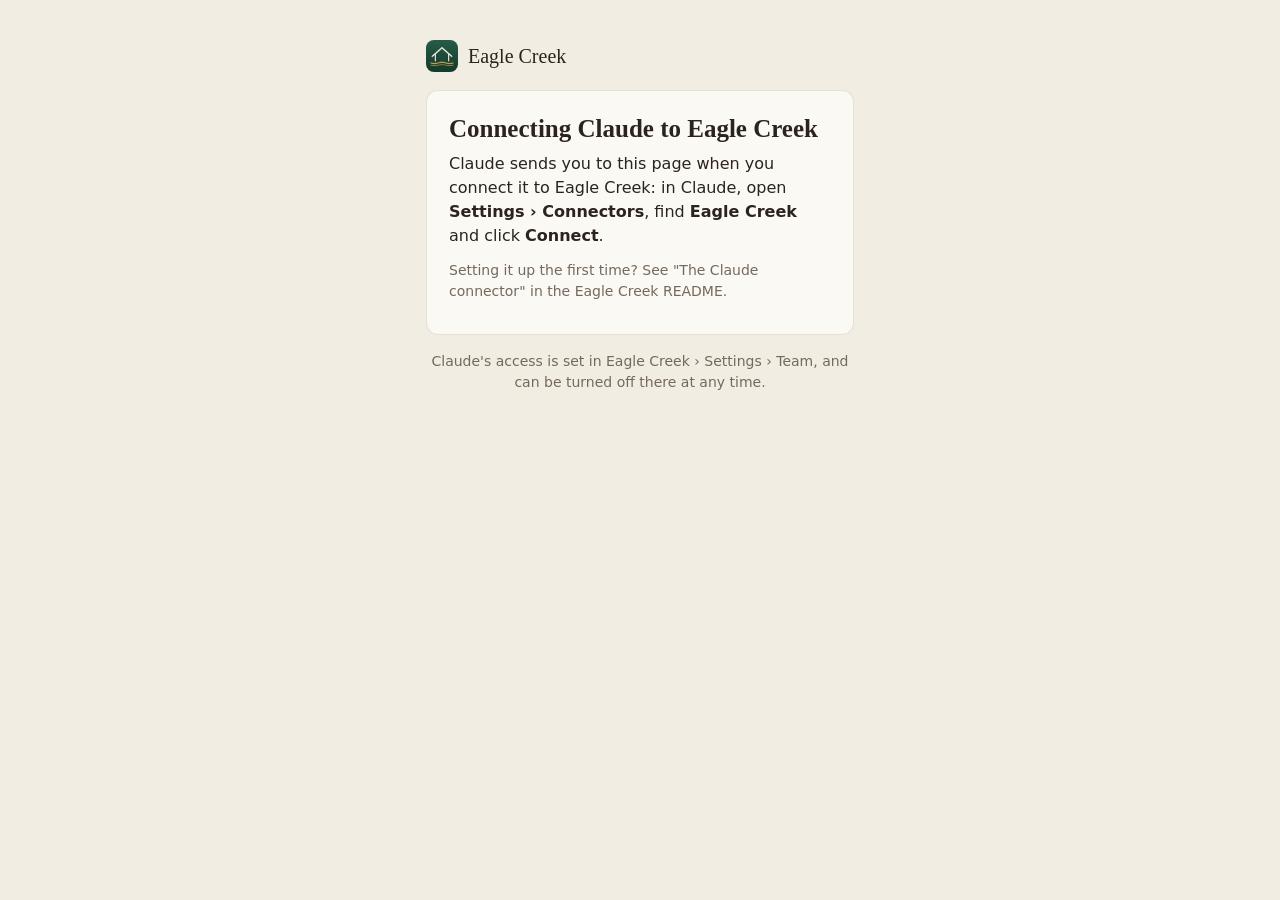
==== connect.html @ 976e8ce4 "Add the page that approves Claude's connection to Eagle Creek (connect.html) Supabase Auth's OAuth s" ====
<!doctype html>
<html lang="en">
<head>
<meta charset="utf-8">
<meta name="viewport" content="width=device-width, initial-scale=1">
<title>Connect Claude · Eagle Creek</title>
<meta name="referrer" content="no-referrer">
<meta name="robots" content="noindex">
<!-- This page talks only to the Eagle Creek Supabase project, and keeps the sign-in in memory. -->
<meta http-equiv="Content-Security-Policy" content="default-src 'none'; script-src 'self'; style-src 'self' 'unsafe-inline'; img-src 'self'; connect-src https://*.supabase.co; base-uri 'none'; form-action 'none'">
<link rel="icon" href="icon-32.png" sizes="32x32">
<style>
  :root {
    --page: #F2EDE3; --card: #FBF9F4; --text: #2B241D; --muted: #74695C; --forest: #2E5E3E; --forest-text: #FBF9F4;
    --stroke: rgba(134, 86, 47, .16); --field: #FFFFFF; --warn-bg: #F7E7D2; --warn-text: #7A3F12; --bad: #9B2C1F;
    color-scheme: light;
  }
  @media (prefers-color-scheme: dark) {
    :root {
      --page: #1C1915; --card: #26221D; --text: #EFE8DC; --muted: #A99D8C; --forest: #7DB58E; --forest-text: #13241A;
      --stroke: rgba(239, 232, 220, .12); --field: #1F1C18; --warn-bg: #3A2A1A; --warn-text: #F0C79A; --bad: #F08A7A;
      color-scheme: dark;
    }
  }
  * { box-sizing: border-box; }
  body { margin: 0; background: var(--page); color: var(--text); font: 16px/1.5 -apple-system, BlinkMacSystemFont, "Segoe UI", Roboto, system-ui, sans-serif; }
  main { max-width: 460px; margin: 0 auto; padding: 40px 16px 48px; }
  .brand { display: flex; align-items: center; gap: 10px; margin-bottom: 18px; }
  .brand img { width: 32px; height: 32px; border-radius: 8px; }
  .brand span { font-family: ui-serif, "New York", Georgia, serif; font-size: 20px; }
  .card { background: var(--card); border: 1px solid var(--stroke); border-radius: 12px; padding: 22px 22px 20px; }
  h1 { font-family: ui-serif, "New York", Georgia, serif; font-size: 25px; line-height: 1.25; margin: 0 0 8px; font-weight: 600; }
  p { margin: 0 0 12px; }
  .muted { color: var(--muted); font-size: 14px; }
  label { display: block; font-size: 14px; font-weight: 600; margin: 14px 0 6px; }
  input { width: 100%; font: inherit; padding: 11px 12px; border: 1px solid var(--stroke); border-radius: 8px; background: var(--field); color: var(--text); }
  input:focus { outline: 2px solid var(--forest); outline-offset: 1px; }
  .buttons { display: flex; gap: 10px; margin-top: 18px; }
  button { flex: 1; font: inherit; font-weight: 600; padding: 11px 14px; border-radius: 8px; border: 1px solid var(--stroke); background: transparent; color: var(--text); cursor: pointer; }
  button.primary { background: var(--forest); border-color: var(--forest); color: var(--forest-text); }
  button:disabled { opacity: .55; cursor: default; }
  .error { color: var(--bad); font-size: 14px; margin: 12px 0 0; }
  .warn { background: var(--warn-bg); color: var(--warn-text); border-radius: 8px; padding: 10px 12px; font-size: 14px; margin: 12px 0; }
  dl { margin: 14px 0; display: grid; grid-template-columns: auto 1fr; gap: 6px 14px; font-size: 15px; }
  dt { color: var(--muted); }
  dd { margin: 0; overflow-wrap: anywhere; }
  ul.access { list-style: none; padding: 0; margin: 8px 0 14px; border-top: 1px solid var(--stroke); }
  ul.access li { display: flex; justify-content: space-between; gap: 12px; padding: 7px 0; border-bottom: 1px solid var(--stroke); font-size: 15px; }
  ul.access li span:last-child { color: var(--muted); white-space: nowrap; }
  .foot { text-align: center; margin-top: 16px; }
  a { color: var(--forest); }
  [hidden] { display: none !important; }
</style>
</head>
<body>
<main>
  <div class="brand"><img src="icon-192.png" alt=""><span>Eagle Creek</span></div>
  <div class="card" id="card">
    <noscript><p>This page needs JavaScript.</p></noscript>
    <p class="muted" id="loading">Loading…</p>
  </div>
  <p class="muted foot">Claude's access is set in Eagle Creek › Settings › Team, and can be turned off there at any time.</p>
</main>
<script src="config.js"></script>
<script src="connect.js"></script>
</body>
</html>
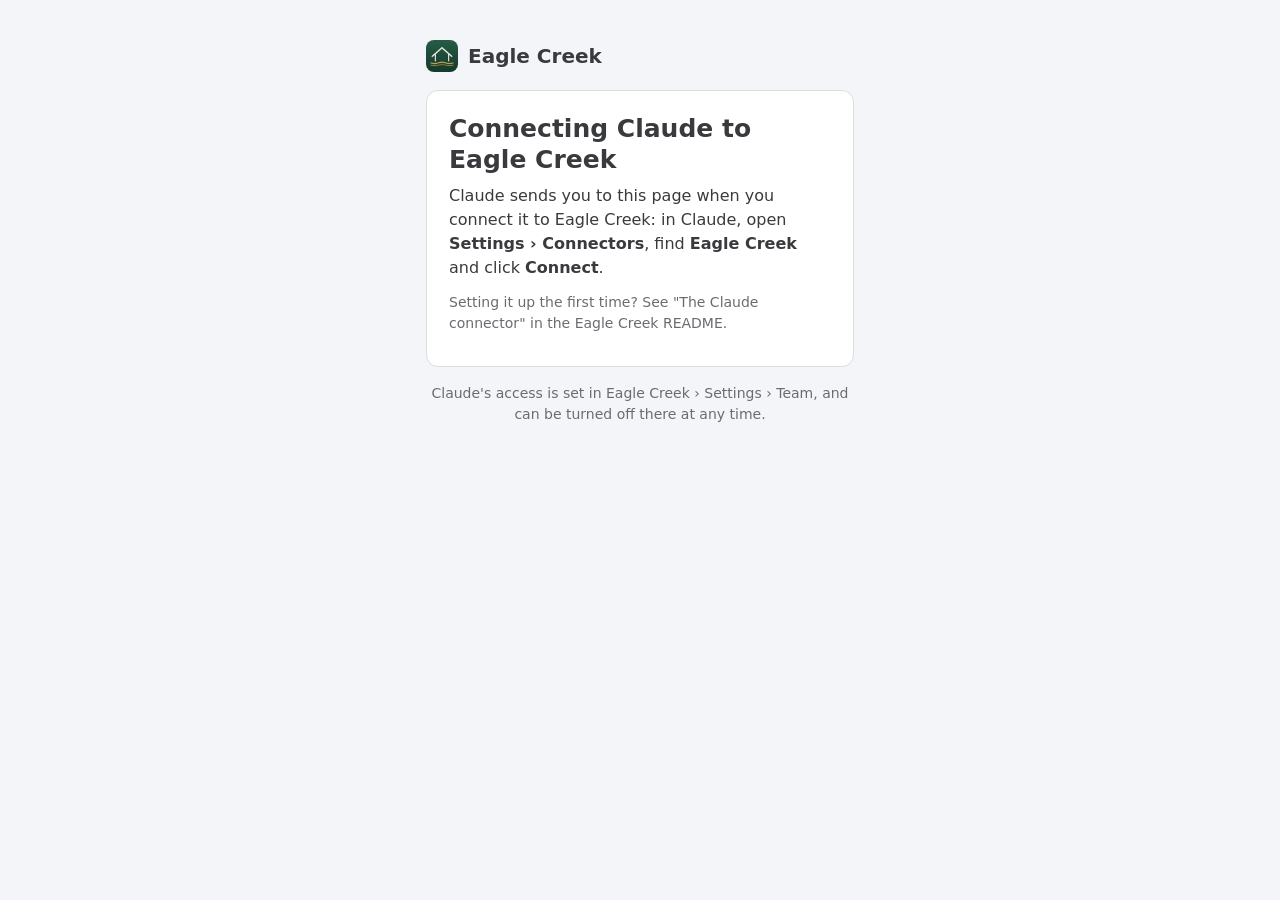
==== commit 98836bf5: "Phone app 1.16.0: QuickBooks colours White cards on a cool light grey, QuickBooks green for main but" ====
--- a/connect.html
+++ b/connect.html
@@ -11,13 +11,13 @@
 <link rel="icon" href="icon-32.png" sizes="32x32">
 <style>
   :root {
-    --page: #F2EDE3; --card: #FBF9F4; --text: #2B241D; --muted: #74695C; --forest: #2E5E3E; --forest-text: #FBF9F4;
-    --stroke: rgba(134, 86, 47, .16); --field: #FFFFFF; --warn-bg: #F7E7D2; --warn-text: #7A3F12; --bad: #9B2C1F;
+    --page: #F4F5F8; --card: #FFFFFF; --text: #393A3D; --muted: #6B6C72; --forest: #2CA01C; --forest-text: #FFFFFF;
+    --stroke: #DCDDE1; --field: #FFFFFF; --warn-bg: #F7E7D2; --warn-text: #7A3F12; --bad: #9B2C1F;
     color-scheme: light;
   }
   @media (prefers-color-scheme: dark) {
     :root {
-      --page: #1C1915; --card: #26221D; --text: #EFE8DC; --muted: #A99D8C; --forest: #7DB58E; --forest-text: #13241A;
+      --page: #1C1D20; --card: #26272B; --text: #E6E7EA; --muted: #A3A7AE; --forest: #53C343; --forest-text: #FFFFFF;
       --stroke: rgba(239, 232, 220, .12); --field: #1F1C18; --warn-bg: #3A2A1A; --warn-text: #F0C79A; --bad: #F08A7A;
       color-scheme: dark;
     }
@@ -27,9 +27,9 @@
   main { max-width: 460px; margin: 0 auto; padding: 40px 16px 48px; }
   .brand { display: flex; align-items: center; gap: 10px; margin-bottom: 18px; }
   .brand img { width: 32px; height: 32px; border-radius: 8px; }
-  .brand span { font-family: ui-serif, "New York", Georgia, serif; font-size: 20px; }
+  .brand span { font-family: -apple-system, BlinkMacSystemFont, "Segoe UI", Roboto, system-ui, sans-serif; font-weight: 600; font-size: 20px; }
   .card { background: var(--card); border: 1px solid var(--stroke); border-radius: 12px; padding: 22px 22px 20px; }
-  h1 { font-family: ui-serif, "New York", Georgia, serif; font-size: 25px; line-height: 1.25; margin: 0 0 8px; font-weight: 600; }
+  h1 { font-family: -apple-system, BlinkMacSystemFont, "Segoe UI", Roboto, system-ui, sans-serif; font-weight: 600; font-size: 25px; line-height: 1.25; margin: 0 0 8px; font-weight: 600; }
   p { margin: 0 0 12px; }
   .muted { color: var(--muted); font-size: 14px; }
   label { display: block; font-size: 14px; font-weight: 600; margin: 14px 0 6px; }
